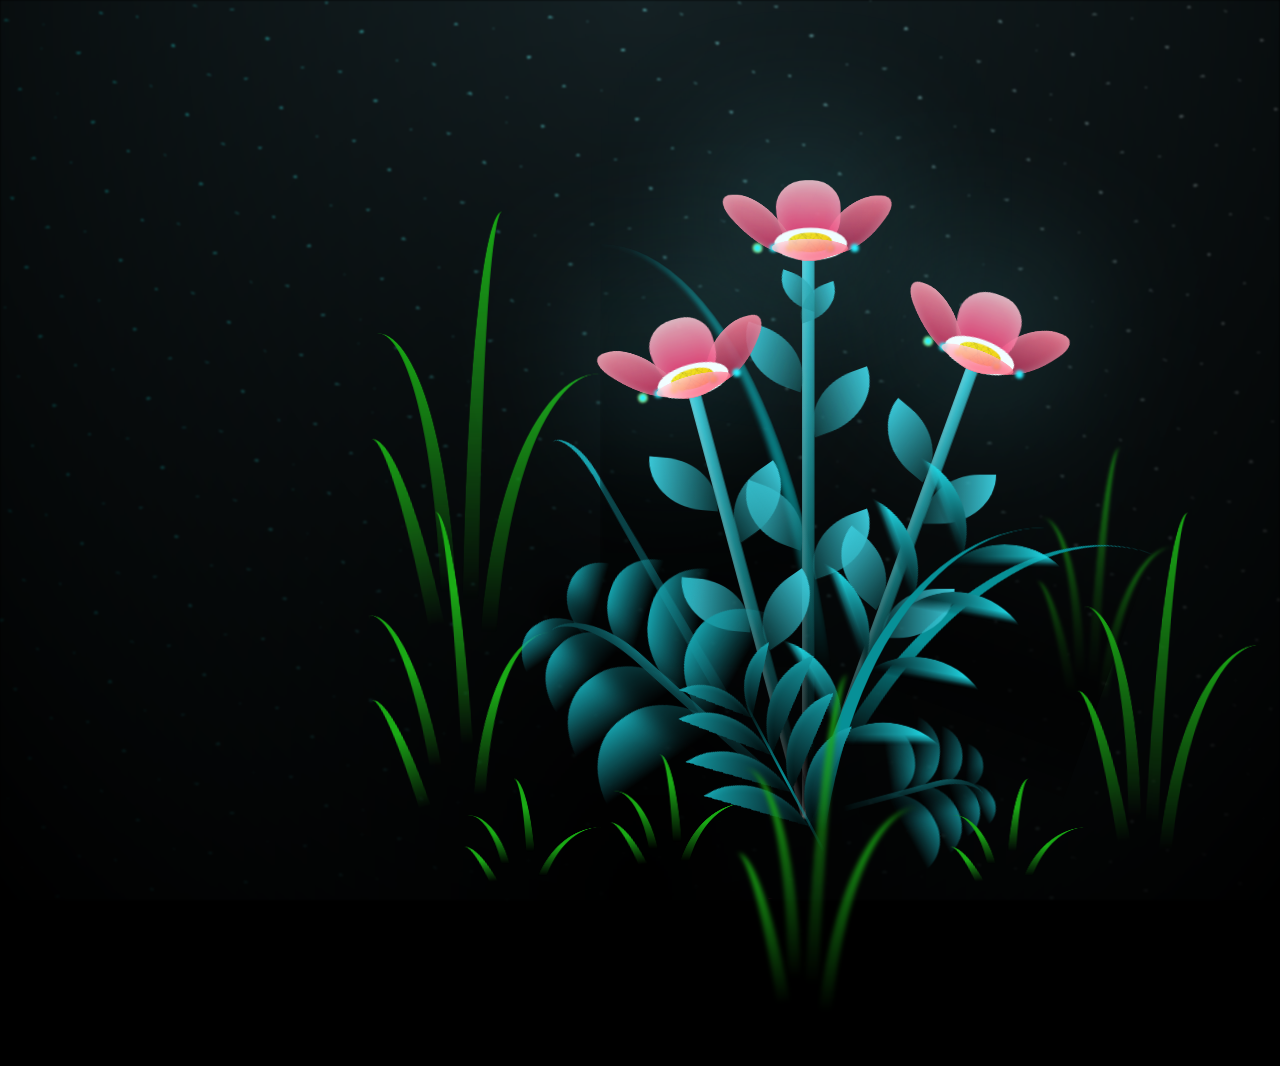
==== bloomingFlowers.html @ 5330740f "Add files via upload" ====
<!DOCTYPE html>
<html lang="en">
<head>
    <meta charset="UTF-8">
    <meta http-equiv="X-UA-Compatible" content="IE=edge">
    <meta name="viewport" content="width=device-width, initial-scale=1.0">
    <link rel="stylesheet" href="bloomingFlowers.css">
    <link rel="icon" href="flowers.png" type="image/x-icon">
    <title>flowers</title>
</head>
<body class="container">
    <div class="night"></div>
    <h1 class="love-message">Blooming with Love 💕</h1>
    <div class="flowers">
      <div class="flower flower--1">
        <div class="flower__leafs flower__leafs--1">
          <div class="flower__leaf flower__leaf--1"></div>
          <div class="flower__leaf flower__leaf--2"></div>
          <div class="flower__leaf flower__leaf--3"></div>
          <div class="flower__leaf flower__leaf--4"></div>
          <div class="flower__white-circle"></div>
  
          <div class="flower__light flower__light--1"></div>
          <div class="flower__light flower__light--2"></div>
          <div class="flower__light flower__light--3"></div>
          <div class="flower__light flower__light--4"></div>
          <div class="flower__light flower__light--5"></div>
          <div class="flower__light flower__light--6"></div>
          <div class="flower__light flower__light--7"></div>
          <div class="flower__light flower__light--8"></div>
  
        </div>
        <div class="flower__line">
          <div class="flower__line__leaf flower__line__leaf--1"></div>
          <div class="flower__line__leaf flower__line__leaf--2"></div>
          <div class="flower__line__leaf flower__line__leaf--3"></div>
          <div class="flower__line__leaf flower__line__leaf--4"></div>
          <div class="flower__line__leaf flower__line__leaf--5"></div>
          <div class="flower__line__leaf flower__line__leaf--6"></div>
        </div>
      </div>
  
      <div class="flower flower--2">
        <div class="flower__leafs flower__leafs--2">
          <div class="flower__leaf flower__leaf--1"></div>
          <div class="flower__leaf flower__leaf--2"></div>
          <div class="flower__leaf flower__leaf--3"></div>
          <div class="flower__leaf flower__leaf--4"></div>
          <div class="flower__white-circle"></div>
  
          <div class="flower__light flower__light--1"></div>
          <div class="flower__light flower__light--2"></div>
          <div class="flower__light flower__light--3"></div>
          <div class="flower__light flower__light--4"></div>
          <div class="flower__light flower__light--5"></div>
          <div class="flower__light flower__light--6"></div>
          <div class="flower__light flower__light--7"></div>
          <div class="flower__light flower__light--8"></div>
  
        </div>
        <div class="flower__line">
          <div class="flower__line__leaf flower__line__leaf--1"></div>
          <div class="flower__line__leaf flower__line__leaf--2"></div>
          <div class="flower__line__leaf flower__line__leaf--3"></div>
          <div class="flower__line__leaf flower__line__leaf--4"></div>
        </div>
      </div>
  
      <div class="flower flower--3">
        <div class="flower__leafs flower__leafs--3">
          <div class="flower__leaf flower__leaf--1"></div>
          <div class="flower__leaf flower__leaf--2"></div>
          <div class="flower__leaf flower__leaf--3"></div>
          <div class="flower__leaf flower__leaf--4"></div>
          <div class="flower__white-circle"></div>
  
          <div class="flower__light flower__light--1"></div>
          <div class="flower__light flower__light--2"></div>
          <div class="flower__light flower__light--3"></div>
          <div class="flower__light flower__light--4"></div>
          <div class="flower__light flower__light--5"></div>
          <div class="flower__light flower__light--6"></div>
          <div class="flower__light flower__light--7"></div>
          <div class="flower__light flower__light--8"></div>
  
        </div>
        <div class="flower__line">
          <div class="flower__line__leaf flower__line__leaf--1"></div>
          <div class="flower__line__leaf flower__line__leaf--2"></div>
          <div class="flower__line__leaf flower__line__leaf--3"></div>
          <div class="flower__line__leaf flower__line__leaf--4"></div>
        </div>
      </div>
  
      <div class="grow-ans" style="--d:1.2s">
        <div class="flower__g-long">
          <div class="flower__g-long__top"></div>
          <div class="flower__g-long__bottom"></div>
        </div>
      </div>
  
      <div class="growing-grass">
        <div class="flower__grass flower__grass--1">
          <div class="flower__grass--top"></div>
          <div class="flower__grass--bottom"></div>
          <div class="flower__grass__leaf flower__grass__leaf--1"></div>
          <div class="flower__grass__leaf flower__grass__leaf--2"></div>
          <div class="flower__grass__leaf flower__grass__leaf--3"></div>
          <div class="flower__grass__leaf flower__grass__leaf--4"></div>
          <div class="flower__grass__leaf flower__grass__leaf--5"></div>
          <div class="flower__grass__leaf flower__grass__leaf--6"></div>
          <div class="flower__grass__leaf flower__grass__leaf--7"></div>
          <div class="flower__grass__leaf flower__grass__leaf--8"></div>
          <div class="flower__grass__overlay"></div>
        </div>
      </div>
  
      <div class="growing-grass">
        <div class="flower__grass flower__grass--2">
          <div class="flower__grass--top"></div>
          <div class="flower__grass--bottom"></div>
          <div class="flower__grass__leaf flower__grass__leaf--1"></div>
          <div class="flower__grass__leaf flower__grass__leaf--2"></div>
          <div class="flower__grass__leaf flower__grass__leaf--3"></div>
          <div class="flower__grass__leaf flower__grass__leaf--4"></div>
          <div class="flower__grass__leaf flower__grass__leaf--5"></div>
          <div class="flower__grass__leaf flower__grass__leaf--6"></div>
          <div class="flower__grass__leaf flower__grass__leaf--7"></div>
          <div class="flower__grass__leaf flower__grass__leaf--8"></div>
          <div class="flower__grass__overlay"></div>
        </div>
      </div>
  
      <div class="grow-ans" style="--d:2.4s">
        <div class="flower__g-right flower__g-right--1">
          <div class="leaf"></div>
        </div>
      </div>
  
      <div class="grow-ans" style="--d:2.8s">
        <div class="flower__g-right flower__g-right--2">
          <div class="leaf"></div>
        </div>
      </div>
  
      <div class="grow-ans" style="--d:2.8s">
        <div class="flower__g-front">
          <div class="flower__g-front__leaf-wrapper flower__g-front__leaf-wrapper--1">
            <div class="flower__g-front__leaf"></div>
          </div>
          <div class="flower__g-front__leaf-wrapper flower__g-front__leaf-wrapper--2">
            <div class="flower__g-front__leaf"></div>
          </div>
          <div class="flower__g-front__leaf-wrapper flower__g-front__leaf-wrapper--3">
            <div class="flower__g-front__leaf"></div>
          </div>
          <div class="flower__g-front__leaf-wrapper flower__g-front__leaf-wrapper--4">
            <div class="flower__g-front__leaf"></div>
          </div>
          <div class="flower__g-front__leaf-wrapper flower__g-front__leaf-wrapper--5">
            <div class="flower__g-front__leaf"></div>
          </div>
          <div class="flower__g-front__leaf-wrapper flower__g-front__leaf-wrapper--6">
            <div class="flower__g-front__leaf"></div>
          </div>
          <div class="flower__g-front__leaf-wrapper flower__g-front__leaf-wrapper--7">
            <div class="flower__g-front__leaf"></div>
          </div>
          <div class="flower__g-front__leaf-wrapper flower__g-front__leaf-wrapper--8">
            <div class="flower__g-front__leaf"></div>
          </div>
          <div class="flower__g-front__line"></div>
        </div>
      </div>
  
      <div class="grow-ans" style="--d:3.2s">
        <div class="flower__g-fr">
          <div class="leaf"></div>
          <div class="flower__g-fr__leaf flower__g-fr__leaf--1"></div>
          <div class="flower__g-fr__leaf flower__g-fr__leaf--2"></div>
          <div class="flower__g-fr__leaf flower__g-fr__leaf--3"></div>
          <div class="flower__g-fr__leaf flower__g-fr__leaf--4"></div>
          <div class="flower__g-fr__leaf flower__g-fr__leaf--5"></div>
          <div class="flower__g-fr__leaf flower__g-fr__leaf--6"></div>
          <div class="flower__g-fr__leaf flower__g-fr__leaf--7"></div>
          <div class="flower__g-fr__leaf flower__g-fr__leaf--8"></div>
        </div>
      </div>
  
      <div class="long-g long-g--0">
        <div class="grow-ans" style="--d:3s">
          <div class="leaf leaf--0"></div>
        </div>
        <div class="grow-ans" style="--d:2.2s">
          <div class="leaf leaf--1"></div>
        </div>
        <div class="grow-ans" style="--d:3.4s">
          <div class="leaf leaf--2"></div>
        </div>
        <div class="grow-ans" style="--d:3.6s">
          <div class="leaf leaf--3"></div>
        </div>
      </div>
  
      <div class="long-g long-g--1">
        <div class="grow-ans" style="--d:3.6s">
          <div class="leaf leaf--0"></div>
        </div>
        <div class="grow-ans" style="--d:3.8s">
          <div class="leaf leaf--1"></div>
        </div>
        <div class="grow-ans" style="--d:4s">
          <div class="leaf leaf--2"></div>
        </div>
        <div class="grow-ans" style="--d:4.2s">
          <div class="leaf leaf--3"></div>
        </div>
      </div>
  
      <div class="long-g long-g--2">
        <div class="grow-ans" style="--d:4s">
          <div class="leaf leaf--0"></div>
        </div>
        <div class="grow-ans" style="--d:4.2s">
          <div class="leaf leaf--1"></div>
        </div>
        <div class="grow-ans" style="--d:4.4s">
          <div class="leaf leaf--2"></div>
        </div>
        <div class="grow-ans" style="--d:4.6s">
          <div class="leaf leaf--3"></div>
        </div>
      </div>
  
      <div class="long-g long-g--3">
        <div class="grow-ans" style="--d:4s">
          <div class="leaf leaf--0"></div>
        </div>
        <div class="grow-ans" style="--d:4.2s">
          <div class="leaf leaf--1"></div>
        </div>
        <div class="grow-ans" style="--d:3s">
          <div class="leaf leaf--2"></div>
        </div>
        <div class="grow-ans" style="--d:3.6s">
          <div class="leaf leaf--3"></div>
        </div>
      </div>
  
      <div class="long-g long-g--4">
        <div class="grow-ans" style="--d:4s">
          <div class="leaf leaf--0"></div>
        </div>
        <div class="grow-ans" style="--d:4.2s">
          <div class="leaf leaf--1"></div>
        </div>
        <div class="grow-ans" style="--d:3s">
          <div class="leaf leaf--2"></div>
        </div>
        <div class="grow-ans" style="--d:3.6s">
          <div class="leaf leaf--3"></div>
        </div>
      </div>
  
      <div class="long-g long-g--5">
        <div class="grow-ans" style="--d:4s">
          <div class="leaf leaf--0"></div>
        </div>
        <div class="grow-ans" style="--d:4.2s">
          <div class="leaf leaf--1"></div>
        </div>
        <div class="grow-ans" style="--d:3s">
          <div class="leaf leaf--2"></div>
        </div>
        <div class="grow-ans" style="--d:3.6s">
          <div class="leaf leaf--3"></div>
        </div>
      </div>
  
      <div class="long-g long-g--6">
        <div class="grow-ans" style="--d:4.2s">
          <div class="leaf leaf--0"></div>
        </div>
        <div class="grow-ans" style="--d:4.4s">
          <div class="leaf leaf--1"></div>
        </div>
        <div class="grow-ans" style="--d:4.6s">
          <div class="leaf leaf--2"></div>
        </div>
        <div class="grow-ans" style="--d:4.8s">
          <div class="leaf leaf--3"></div>
        </div>
      </div>
  
      <div class="long-g long-g--7">
        <div class="grow-ans" style="--d:3s">
          <div class="leaf leaf--0"></div>
        </div>
        <div class="grow-ans" style="--d:3.2s">
          <div class="leaf leaf--1"></div>
        </div>
        <div class="grow-ans" style="--d:3.5s">
          <div class="leaf leaf--2"></div>
        </div>
        <div class="grow-ans" style="--d:3.6s">
          <div class="leaf leaf--3"></div>
        </div>
      </div>
    </div>
    <script src="bloomingFlowers.js"></script>
  </body>
</html>
---- bloomingFlowers.css ----
*,
*::after,
*::before {
  padding: 0;
  margin: 0;
  box-sizing: border-box;
}

:root {
  --dark-color: #000;
}

body {
  display: flex;
  align-items: flex-end;
  justify-content: center;
  min-height: 100vh;
  background-color: var(--dark-color);
  overflow: hidden;
  perspective: 1000px;
}

.night {
  position: fixed;
  left: 50%;
  top: 0;
  transform: translateX(-50%);
  width: 100%;
  height: 100%;
  filter: blur(0.1vmin);
  background-image: radial-gradient(
      ellipse at top,
      transparent 0%,
      var(--dark-color)
    ),
    radial-gradient(
      ellipse at bottom,
      var(--dark-color),
      rgba(145, 233, 255, 0.2)
    ),
    repeating-linear-gradient(
      220deg,
      rgb(0, 0, 0) 0px,
      rgb(0, 0, 0) 19px,
      transparent 19px,
      transparent 22px
    ),
    repeating-linear-gradient(
      189deg,
      rgb(0, 0, 0) 0px,
      rgb(0, 0, 0) 19px,
      transparent 19px,
      transparent 22px
    ),
    repeating-linear-gradient(
      148deg,
      rgb(0, 0, 0) 0px,
      rgb(0, 0, 0) 19px,
      transparent 19px,
      transparent 22px
    ),
    linear-gradient(90deg, rgb(0, 255, 250), rgb(240, 240, 240));
}

.flowers {
  position: relative;
  transform: scale(0.9);
}

.flower {
  position: absolute;
  bottom: 10vmin;
  transform-origin: bottom center;
  z-index: 10;
  --fl-speed: 0.8s;
}
.flower--1 {
  -webkit-animation: moving-flower-1 4s linear infinite;
  animation: moving-flower-1 4s linear infinite;
}
.flower--1 .flower__line {
  height: 70vmin;
  -webkit-animation-delay: 0.3s;
  animation-delay: 0.3s;
}
.flower--1 .flower__line__leaf--1 {
  -webkit-animation: blooming-leaf-right var(--fl-speed) 1.6s backwards;
  animation: blooming-leaf-right var(--fl-speed) 1.6s backwards;
}
.flower--1 .flower__line__leaf--2 {
  -webkit-animation: blooming-leaf-right var(--fl-speed) 1.4s backwards;
  animation: blooming-leaf-right var(--fl-speed) 1.4s backwards;
}
.flower--1 .flower__line__leaf--3 {
  -webkit-animation: blooming-leaf-left var(--fl-speed) 1.2s backwards;
  animation: blooming-leaf-left var(--fl-speed) 1.2s backwards;
}
.flower--1 .flower__line__leaf--4 {
  -webkit-animation: blooming-leaf-left var(--fl-speed) 1s backwards;
  animation: blooming-leaf-left var(--fl-speed) 1s backwards;
}
.flower--1 .flower__line__leaf--5 {
  -webkit-animation: blooming-leaf-right var(--fl-speed) 1.8s backwards;
  animation: blooming-leaf-right var(--fl-speed) 1.8s backwards;
}
.flower--1 .flower__line__leaf--6 {
  -webkit-animation: blooming-leaf-left var(--fl-speed) 2s backwards;
  animation: blooming-leaf-left var(--fl-speed) 2s backwards;
}
.flower--2 {
  left: 50%;
  transform: rotate(20deg);
  -webkit-animation: moving-flower-2 4s linear infinite;
  animation: moving-flower-2 4s linear infinite;
}
.flower--2 .flower__line {
  height: 60vmin;
  -webkit-animation-delay: 0.6s;
  animation-delay: 0.6s;
}
.flower--2 .flower__line__leaf--1 {
  -webkit-animation: blooming-leaf-right var(--fl-speed) 1.9s backwards;
  animation: blooming-leaf-right var(--fl-speed) 1.9s backwards;
}
.flower--2 .flower__line__leaf--2 {
  -webkit-animation: blooming-leaf-right var(--fl-speed) 1.7s backwards;
  animation: blooming-leaf-right var(--fl-speed) 1.7s backwards;
}
.flower--2 .flower__line__leaf--3 {
  -webkit-animation: blooming-leaf-left var(--fl-speed) 1.5s backwards;
  animation: blooming-leaf-left var(--fl-speed) 1.5s backwards;
}
.flower--2 .flower__line__leaf--4 {
  -webkit-animation: blooming-leaf-left var(--fl-speed) 1.3s backwards;
  animation: blooming-leaf-left var(--fl-speed) 1.3s backwards;
}
.flower--3 {
  left: 50%;
  transform: rotate(-15deg);
  -webkit-animation: moving-flower-3 4s linear infinite;
  animation: moving-flower-3 4s linear infinite;
}
.flower--3 .flower__line {
  -webkit-animation-delay: 0.9s;
  animation-delay: 0.9s;
}
.flower--3 .flower__line__leaf--1 {
  -webkit-animation: blooming-leaf-right var(--fl-speed) 2.5s backwards;
  animation: blooming-leaf-right var(--fl-speed) 2.5s backwards;
}
.flower--3 .flower__line__leaf--2 {
  -webkit-animation: blooming-leaf-right var(--fl-speed) 2.3s backwards;
  animation: blooming-leaf-right var(--fl-speed) 2.3s backwards;
}
.flower--3 .flower__line__leaf--3 {
  -webkit-animation: blooming-leaf-left var(--fl-speed) 2.1s backwards;
  animation: blooming-leaf-left var(--fl-speed) 2.1s backwards;
}
.flower--3 .flower__line__leaf--4 {
  -webkit-animation: blooming-leaf-left var(--fl-speed) 1.9s backwards;
  animation: blooming-leaf-left var(--fl-speed) 1.9s backwards;
}
.flower__leafs {
  position: relative;
  -webkit-animation: blooming-flower 2s backwards;
  animation: blooming-flower 2s backwards;
}
.flower__leafs--1 {
  -webkit-animation-delay: 1.1s;
  animation-delay: 1.1s;
}
.flower__leafs--2 {
  -webkit-animation-delay: 1.4s;
  animation-delay: 1.4s;
}
.flower__leafs--3 {
  -webkit-animation-delay: 1.7s;
  animation-delay: 1.7s;
}
.flower__leafs::after {
  content: "";
  position: absolute;
  left: 0;
  top: 0;
  transform: translate(-50%, -100%);
  width: 8vmin;
  height: 8vmin;
  background-color: #6bf0ff;
  filter: blur(10vmin);
}
.flower__leaf {
  position: absolute;
  bottom: 0;
  left: 50%;
  width: 8vmin;
  height: 11vmin;
  border-radius: 51% 49% 47% 53%/44% 45% 55% 69%;
  background-color: #ff4d6d; /* pink base */
  background-image: linear-gradient(to top, #c9184a, #ff8fa3); /* red → pink gradient */
  transform-origin: bottom center;
  opacity: 0.9;
  box-shadow: inset 0 0 2vmin rgba(255, 255, 255, 0.4);
}
.flower__leaf--1 {
  transform: translate(-10%, 1%) rotateY(40deg) rotateX(-50deg);
  background-image: linear-gradient(to top, #a4133c, #ff758f);
}
.flower__leaf--2 {
  transform: translate(-50%, -4%) rotateX(40deg);
  background-image: linear-gradient(to top, #ff0a54, #ffb3c1);
}
.flower__leaf--3 {
  transform: translate(-90%, 0%) rotateY(45deg) rotateX(50deg);
  background-image: linear-gradient(to top, #c9184a, #ff8fa3);
}
.flower__leaf--4 {
  width: 8vmin;
  height: 8vmin;
  transform-origin: bottom left;
  border-radius: 4vmin 10vmin 4vmin 4vmin;
  transform: translate(0%, 18%) rotateX(70deg) rotate(-43deg);
  background-image: linear-gradient(to top, #ff4d6d, #ffccd5);
  z-index: 1;
  opacity: 0.8;
}
.flower__white-circle {
  position: absolute;
  left: -3.5vmin;
  top: -3vmin;
  width: 9vmin;
  height: 4vmin;
  border-radius: 50%;
  background-color: #fff;
}
.flower__white-circle::after {
  content: "";
  position: absolute;
  left: 50%;
  top: 45%;
  transform: translate(-50%, -50%);
  width: 60%;
  height: 60%;
  border-radius: inherit;
  background-image: repeating-linear-gradient(
      135deg,
      rgba(0, 0, 0, 0.03) 0px,
      rgba(0, 0, 0, 0.03) 1px,
      transparent 1px,
      transparent 12px
    ),
    repeating-linear-gradient(
      45deg,
      rgba(0, 0, 0, 0.03) 0px,
      rgba(0, 0, 0, 0.03) 1px,
      transparent 1px,
      transparent 12px
    ),
    repeating-linear-gradient(
      67.5deg,
      rgba(0, 0, 0, 0.03) 0px,
      rgba(0, 0, 0, 0.03) 1px,
      transparent 1px,
      transparent 12px
    ),
    repeating-linear-gradient(
      135deg,
      rgba(0, 0, 0, 0.03) 0px,
      rgba(0, 0, 0, 0.03) 1px,
      transparent 1px,
      transparent 12px
    ),
    repeating-linear-gradient(
      45deg,
      rgba(0, 0, 0, 0.03) 0px,
      rgba(0, 0, 0, 0.03) 1px,
      transparent 1px,
      transparent 12px
    ),
    repeating-linear-gradient(
      112.5deg,
      rgba(0, 0, 0, 0.03) 0px,
      rgba(0, 0, 0, 0.03) 1px,
      transparent 1px,
      transparent 12px
    ),
    repeating-linear-gradient(
      112.5deg,
      rgba(0, 0, 0, 0.03) 0px,
      rgba(0, 0, 0, 0.03) 1px,
      transparent 1px,
      transparent 12px
    ),
    repeating-linear-gradient(
      45deg,
      rgba(0, 0, 0, 0.03) 0px,
      rgba(0, 0, 0, 0.03) 1px,
      transparent 1px,
      transparent 12px
    ),
    repeating-linear-gradient(
      22.5deg,
      rgba(0, 0, 0, 0.03) 0px,
      rgba(0, 0, 0, 0.03) 1px,
      transparent 1px,
      transparent 12px
    ),
    repeating-linear-gradient(
      45deg,
      rgba(0, 0, 0, 0.03) 0px,
      rgba(0, 0, 0, 0.03) 1px,
      transparent 1px,
      transparent 12px
    ),
    repeating-linear-gradient(
      22.5deg,
      rgba(0, 0, 0, 0.03) 0px,
      rgba(0, 0, 0, 0.03) 1px,
      transparent 1px,
      transparent 12px
    ),
    repeating-linear-gradient(
      135deg,
      rgba(0, 0, 0, 0.03) 0px,
      rgba(0, 0, 0, 0.03) 1px,
      transparent 1px,
      transparent 12px
    ),
    repeating-linear-gradient(
      157.5deg,
      rgba(0, 0, 0, 0.03) 0px,
      rgba(0, 0, 0, 0.03) 1px,
      transparent 1px,
      transparent 12px
    ),
    repeating-linear-gradient(
      67.5deg,
      rgba(0, 0, 0, 0.03) 0px,
      rgba(0, 0, 0, 0.03) 1px,
      transparent 1px,
      transparent 12px
    ),
    repeating-linear-gradient(
      67.5deg,
      rgba(0, 0, 0, 0.03) 0px,
      rgba(0, 0, 0, 0.03) 1px,
      transparent 1px,
      transparent 12px
    ),
    linear-gradient(90deg, rgb(255, 235, 18), rgb(255, 206, 0));
}
.flower__line {
  height: 55vmin;
  width: 1.5vmin;
  background-image: linear-gradient(
      to left,
      rgba(0, 0, 0, 0.2),
      transparent,
      rgba(255, 255, 255, 0.2)
    ),
    linear-gradient(to top, transparent 10%, #14757a, #39c6d6);
  box-shadow: inset 0 0 2px rgba(0, 0, 0, 0.5);
  -webkit-animation: grow-flower-tree 4s backwards;
  animation: grow-flower-tree 4s backwards;
}
.flower__line__leaf {
  --w: 7vmin;
  --h: calc(var(--w) + 2vmin);
  position: absolute;
  top: 20%;
  left: 90%;
  width: var(--w);
  height: var(--h);
  border-top-right-radius: var(--h);
  border-bottom-left-radius: var(--h);
  background-image: linear-gradient(to top, rgba(20, 117, 122, 0.4), #39c6d6);
}
.flower__line__leaf--1 {
  transform: rotate(70deg) rotateY(30deg);
}
.flower__line__leaf--2 {
  top: 45%;
  transform: rotate(70deg) rotateY(30deg);
}
.flower__line__leaf--3,
.flower__line__leaf--4,
.flower__line__leaf--6 {
  border-top-right-radius: 0;
  border-bottom-left-radius: 0;
  border-top-left-radius: var(--h);
  border-bottom-right-radius: var(--h);
  left: -460%;
  top: 12%;
  transform: rotate(-70deg) rotateY(30deg);
}
.flower__line__leaf--4 {
  top: 40%;
}

.flower__line__leaf--5 {
  top: 0;
  transform-origin: left;
  transform: rotate(70deg) rotateY(30deg) scale(0.6);
}
.flower__line__leaf--6 {
  top: -2%;
  left: -450%;
  transform-origin: right;
  transform: rotate(-70deg) rotateY(30deg) scale(0.6);
}
.flower__light {
  position: absolute;
  bottom: 0vmin;
  width: 1vmin;
  height: 1vmin;
  background-color: rgb(255, 251, 0);
  border-radius: 50%;
  filter: blur(0.2vmin);
  -webkit-animation: light-ans 4s linear infinite backwards;
  animation: light-ans 4s linear infinite backwards;
}
.flower__light:nth-child(odd) {
  background-color: #23f0ff;
}
.flower__light--1 {
  left: -2vmin;
  -webkit-animation-delay: 1s;
  animation-delay: 1s;
}
.flower__light--2 {
  left: 3vmin;
  -webkit-animation-delay: 0.5s;
  animation-delay: 0.5s;
}
.flower__light--3 {
  left: -6vmin;
  -webkit-animation-delay: 0.3s;
  animation-delay: 0.3s;
}
.flower__light--4 {
  left: 6vmin;
  -webkit-animation-delay: 0.9s;
  animation-delay: 0.9s;
}
.flower__light--5 {
  left: -1vmin;
  -webkit-animation-delay: 1.5s;
  animation-delay: 1.5s;
}
.flower__light--6 {
  left: -4vmin;
  -webkit-animation-delay: 3s;
  animation-delay: 3s;
}
.flower__light--7 {
  left: 3vmin;
  -webkit-animation-delay: 2s;
  animation-delay: 2s;
}
.flower__light--8 {
  left: -6vmin;
  -webkit-animation-delay: 3.5s;
  animation-delay: 3.5s;
}
.flower__grass {
  --c: #159faa;
  --line-w: 1.5vmin;
  position: absolute;
  bottom: 12vmin;
  left: -7vmin;
  display: flex;
  flex-direction: column;
  align-items: flex-end;
  z-index: 20;
  transform-origin: bottom center;
  transform: rotate(-48deg) rotateY(40deg);
}
.flower__grass--1 {
  -webkit-animation: moving-grass 2s linear infinite;
  animation: moving-grass 2s linear infinite;
}
.flower__grass--2 {
  left: 2vmin;
  bottom: 10vmin;
  transform: scale(0.5) rotate(75deg) rotateX(10deg) rotateY(-200deg);
  opacity: 0.8;
  z-index: 0;
  -webkit-animation: moving-grass--2 1.5s linear infinite;
  animation: moving-grass--2 1.5s linear infinite;
}
.flower__grass--top {
  width: 7vmin;
  height: 10vmin;
  border-top-right-radius: 100%;
  border-right: var(--line-w) solid var(--c);
  transform-origin: bottom center;
  transform: rotate(-2deg);
}
.flower__grass--bottom {
  margin-top: -2px;
  width: var(--line-w);
  height: 25vmin;
  background-image: linear-gradient(to top, transparent, var(--c));
}
.flower__grass__leaf {
  --size: 10vmin;
  position: absolute;
  width: calc(var(--size) * 2.1);
  height: var(--size);
  border-top-left-radius: var(--size);
  border-top-right-radius: var(--size);
  background-image: linear-gradient(
    to top,
    transparent,
    transparent 30%,
    var(--c)
  );
  z-index: 100;
}
.flower__grass__leaf--1 {
  top: -6%;
  left: 30%;
  --size: 6vmin;
  transform: rotate(-20deg);
  -webkit-animation: growing-grass-ans--1 2s 2.6s backwards;
  animation: growing-grass-ans--1 2s 2.6s backwards;
}
@-webkit-keyframes growing-grass-ans--1 {
  0% {
    transform-origin: bottom left;
    transform: rotate(-20deg) scale(0);
  }
}
@keyframes growing-grass-ans--1 {
  0% {
    transform-origin: bottom left;
    transform: rotate(-20deg) scale(0);
  }
}
.flower__grass__leaf--2 {
  top: -5%;
  left: -110%;
  --size: 6vmin;
  transform: rotate(10deg);
  -webkit-animation: growing-grass-ans--2 2s 2.4s linear backwards;
  animation: growing-grass-ans--2 2s 2.4s linear backwards;
}
@-webkit-keyframes growing-grass-ans--2 {
  0% {
    transform-origin: bottom right;
    transform: rotate(10deg) scale(0);
  }
}
@keyframes growing-grass-ans--2 {
  0% {
    transform-origin: bottom right;
    transform: rotate(10deg) scale(0);
  }
}
.flower__grass__leaf--3 {
  top: 5%;
  left: 60%;
  --size: 8vmin;
  transform: rotate(-18deg) rotateX(-20deg);
  -webkit-animation: growing-grass-ans--3 2s 2.2s linear backwards;
  animation: growing-grass-ans--3 2s 2.2s linear backwards;
}
@-webkit-keyframes growing-grass-ans--3 {
  0% {
    transform-origin: bottom left;
    transform: rotate(-18deg) rotateX(-20deg) scale(0);
  }
}
@keyframes growing-grass-ans--3 {
  0% {
    transform-origin: bottom left;
    transform: rotate(-18deg) rotateX(-20deg) scale(0);
  }
}
.flower__grass__leaf--4 {
  top: 6%;
  left: -135%;
  --size: 8vmin;
  transform: rotate(2deg);
  -webkit-animation: growing-grass-ans--4 2s 2s linear backwards;
  animation: growing-grass-ans--4 2s 2s linear backwards;
}
@-webkit-keyframes growing-grass-ans--4 {
  0% {
    transform-origin: bottom right;
    transform: rotate(2deg) scale(0);
  }
}
@keyframes growing-grass-ans--4 {
  0% {
    transform-origin: bottom right;
    transform: rotate(2deg) scale(0);
  }
}
.flower__grass__leaf--5 {
  top: 20%;
  left: 60%;
  --size: 10vmin;
  transform: rotate(-24deg) rotateX(-20deg);
  -webkit-animation: growing-grass-ans--5 2s 1.8s linear backwards;
  animation: growing-grass-ans--5 2s 1.8s linear backwards;
}
@-webkit-keyframes growing-grass-ans--5 {
  0% {
    transform-origin: bottom left;
    transform: rotate(-24deg) rotateX(-20deg) scale(0);
  }
}
@keyframes growing-grass-ans--5 {
  0% {
    transform-origin: bottom left;
    transform: rotate(-24deg) rotateX(-20deg) scale(0);
  }
}
.flower__grass__leaf--6 {
  top: 22%;
  left: -180%;
  --size: 10vmin;
  transform: rotate(10deg);
  -webkit-animation: growing-grass-ans--6 2s 1.6s linear backwards;
  animation: growing-grass-ans--6 2s 1.6s linear backwards;
}
@-webkit-keyframes growing-grass-ans--6 {
  0% {
    transform-origin: bottom right;
    transform: rotate(10deg) scale(0);
  }
}
@keyframes growing-grass-ans--6 {
  0% {
    transform-origin: bottom right;
    transform: rotate(10deg) scale(0);
  }
}
.flower__grass__leaf--7 {
  top: 39%;
  left: 70%;
  --size: 10vmin;
  transform: rotate(-10deg);
  -webkit-animation: growing-grass-ans--7 2s 1.4s linear backwards;
  animation: growing-grass-ans--7 2s 1.4s linear backwards;
}
@-webkit-keyframes growing-grass-ans--7 {
  0% {
    transform-origin: bottom left;
    transform: rotate(-10deg) scale(0);
  }
}
@keyframes growing-grass-ans--7 {
  0% {
    transform-origin: bottom left;
    transform: rotate(-10deg) scale(0);
  }
}
.flower__grass__leaf--8 {
  top: 40%;
  left: -215%;
  --size: 11vmin;
  transform: rotate(10deg);
  -webkit-animation: growing-grass-ans--8 2s 1.2s linear backwards;
  animation: growing-grass-ans--8 2s 1.2s linear backwards;
}
@-webkit-keyframes growing-grass-ans--8 {
  0% {
    transform-origin: bottom right;
    transform: rotate(10deg) scale(0);
  }
}
@keyframes growing-grass-ans--8 {
  0% {
    transform-origin: bottom right;
    transform: rotate(10deg) scale(0);
  }
}
.flower__grass__overlay {
  position: absolute;
  top: -10%;
  right: 0%;
  width: 100%;
  height: 100%;
  background-color: rgba(0, 0, 0, 0.6);
  filter: blur(1.5vmin);
  z-index: 100;
}
.flower__g-long {
  --w: 2vmin;
  --h: 6vmin;
  --c: #159faa;
  position: absolute;
  bottom: 10vmin;
  left: -3vmin;
  transform-origin: bottom center;
  transform: rotate(-30deg) rotateY(-20deg);
  display: flex;
  flex-direction: column;
  align-items: flex-end;
  -webkit-animation: flower-g-long-ans 3s linear infinite;
  animation: flower-g-long-ans 3s linear infinite;
}
@-webkit-keyframes flower-g-long-ans {
  0%,
  100% {
    transform: rotate(-30deg) rotateY(-20deg);
  }
  50% {
    transform: rotate(-32deg) rotateY(-20deg);
  }
}
@keyframes flower-g-long-ans {
  0%,
  100% {
    transform: rotate(-30deg) rotateY(-20deg);
  }
  50% {
    transform: rotate(-32deg) rotateY(-20deg);
  }
}
.flower__g-long__top {
  top: calc(var(--h) * -1);
  width: calc(var(--w) + 1vmin);
  height: var(--h);
  border-top-right-radius: 100%;
  border-right: 0.7vmin solid var(--c);
  transform: translate(-0.7vmin, 1vmin);
}
.flower__g-long__bottom {
  width: var(--w);
  height: 50vmin;
  transform-origin: bottom center;
  background-image: linear-gradient(to top, transparent 30%, var(--c));
  box-shadow: inset 0 0 2px rgba(0, 0, 0, 0.5);
  -webkit-clip-path: polygon(35% 0, 65% 1%, 100% 100%, 0% 100%);
  clip-path: polygon(35% 0, 65% 1%, 100% 100%, 0% 100%);
}
.flower__g-right {
  position: absolute;
  bottom: 6vmin;
  left: -2vmin;
  transform-origin: bottom left;
  transform: rotate(20deg);
}
.flower__g-right .leaf {
  width: 30vmin;
  height: 50vmin;
  border-top-left-radius: 100%;
  border-left: 2vmin solid #079097;
  background-image: linear-gradient(
    to bottom,
    transparent,
    var(--dark-color) 60%
  );
  -webkit-mask-image: linear-gradient(to top, transparent 30%, #079097 60%);
}
.flower__g-right--1 {
  -webkit-animation: flower-g-right-ans 2.5s linear infinite;
  animation: flower-g-right-ans 2.5s linear infinite;
}
.flower__g-right--2 {
  left: 5vmin;
  transform: rotateY(-180deg);
  -webkit-animation: flower-g-right-ans--2 3s linear infinite;
  animation: flower-g-right-ans--2 3s linear infinite;
}
.flower__g-right--2 .leaf {
  height: 75vmin;
  filter: blur(0.3vmin);
  opacity: 0.8;
}
@-webkit-keyframes flower-g-right-ans {
  0%,
  100% {
    transform: rotate(20deg);
  }
  50% {
    transform: rotate(24deg) rotateX(-20deg);
  }
}
@keyframes flower-g-right-ans {
  0%,
  100% {
    transform: rotate(20deg);
  }
  50% {
    transform: rotate(24deg) rotateX(-20deg);
  }
}
@-webkit-keyframes flower-g-right-ans--2 {
  0%,
  100% {
    transform: rotateY(-180deg) rotate(0deg) rotateX(-20deg);
  }
  50% {
    transform: rotateY(-180deg) rotate(6deg) rotateX(-20deg);
  }
}
@keyframes flower-g-right-ans--2 {
  0%,
  100% {
    transform: rotateY(-180deg) rotate(0deg) rotateX(-20deg);
  }
  50% {
    transform: rotateY(-180deg) rotate(6deg) rotateX(-20deg);
  }
}
.flower__g-front {
  position: absolute;
  bottom: 6vmin;
  left: 2.5vmin;
  z-index: 100;
  transform-origin: bottom center;
  transform: rotate(-28deg) rotateY(30deg) scale(1.04);
  -webkit-animation: flower__g-front-ans 2s linear infinite;
  animation: flower__g-front-ans 2s linear infinite;
}
@-webkit-keyframes flower__g-front-ans {
  0%,
  100% {
    transform: rotate(-28deg) rotateY(30deg) scale(1.04);
  }
  50% {
    transform: rotate(-35deg) rotateY(40deg) scale(1.04);
  }
}
@keyframes flower__g-front-ans {
  0%,
  100% {
    transform: rotate(-28deg) rotateY(30deg) scale(1.04);
  }
  50% {
    transform: rotate(-35deg) rotateY(40deg) scale(1.04);
  }
}
.flower__g-front__line {
  width: 0.3vmin;
  height: 20vmin;
  background-image: linear-gradient(
    to top,
    transparent,
    #079097,
    transparent 100%
  );
  position: relative;
}
.flower__g-front__leaf-wrapper {
  position: absolute;
  top: 0;
  left: 0;
  transform-origin: bottom left;
  transform: rotate(10deg);
}
.flower__g-front__leaf-wrapper:nth-child(even) {
  left: 0vmin;
  transform: rotateY(-180deg) rotate(5deg);
  -webkit-animation: flower__g-front__leaf-left-ans 1s ease-in backwards;
  animation: flower__g-front__leaf-left-ans 1s ease-in backwards;
}
.flower__g-front__leaf-wrapper:nth-child(odd) {
  -webkit-animation: flower__g-front__leaf-ans 1s ease-in backwards;
  animation: flower__g-front__leaf-ans 1s ease-in backwards;
}
.flower__g-front__leaf-wrapper--1 {
  top: -8vmin;
  transform: scale(0.7);
  -webkit-animation: flower__g-front__leaf-ans 1s 5.5s ease-in backwards !important;
  animation: flower__g-front__leaf-ans 1s 5.5s ease-in backwards !important;
}
.flower__g-front__leaf-wrapper--2 {
  top: -8vmin;
  transform: rotateY(-180deg) scale(0.7) !important;
  -webkit-animation: flower__g-front__leaf-left-ans-2 1s 4.6s ease-in backwards !important;
  animation: flower__g-front__leaf-left-ans-2 1s 4.6s ease-in backwards !important;
}
.flower__g-front__leaf-wrapper--3 {
  top: -3vmin;
  -webkit-animation: flower__g-front__leaf-ans 1s 4.6s ease-in backwards;
  animation: flower__g-front__leaf-ans 1s 4.6s ease-in backwards;
}
.flower__g-front__leaf-wrapper--4 {
  top: -3vmin;
  transform: rotateY(-180deg) scale(0.9) !important;
  -webkit-animation: flower__g-front__leaf-left-ans-2 1s 4.6s ease-in backwards !important;
  animation: flower__g-front__leaf-left-ans-2 1s 4.6s ease-in backwards !important;
}
@-webkit-keyframes flower__g-front__leaf-left-ans-2 {
  0% {
    transform: rotateY(-180deg) scale(0);
  }
}
@keyframes flower__g-front__leaf-left-ans-2 {
  0% {
    transform: rotateY(-180deg) scale(0);
  }
}
.flower__g-front__leaf-wrapper--5,
.flower__g-front__leaf-wrapper--6 {
  top: 2vmin;
}
.flower__g-front__leaf-wrapper--7,
.flower__g-front__leaf-wrapper--8 {
  top: 6.5vmin;
}
.flower__g-front__leaf-wrapper--2 {
  -webkit-animation-delay: 5.2s !important;
  animation-delay: 5.2s !important;
}
.flower__g-front__leaf-wrapper--3 {
  -webkit-animation-delay: 4.9s !important;
  animation-delay: 4.9s !important;
}
.flower__g-front__leaf-wrapper--5 {
  -webkit-animation-delay: 4.3s !important;
  animation-delay: 4.3s !important;
}
.flower__g-front__leaf-wrapper--6 {
  -webkit-animation-delay: 4.1s !important;
  animation-delay: 4.1s !important;
}
.flower__g-front__leaf-wrapper--7 {
  -webkit-animation-delay: 3.8s !important;
  animation-delay: 3.8s !important;
}
.flower__g-front__leaf-wrapper--8 {
  -webkit-animation-delay: 3.5s !important;
  animation-delay: 3.5s !important;
}
@-webkit-keyframes flower__g-front__leaf-ans {
  0% {
    transform: rotate(10deg) scale(0);
  }
}
@keyframes flower__g-front__leaf-ans {
  0% {
    transform: rotate(10deg) scale(0);
  }
}
@-webkit-keyframes flower__g-front__leaf-left-ans {
  0% {
    transform: rotateY(-180deg) rotate(5deg) scale(0);
  }
}
@keyframes flower__g-front__leaf-left-ans {
  0% {
    transform: rotateY(-180deg) rotate(5deg) scale(0);
  }
}
.flower__g-front__leaf {
  width: 10vmin;
  height: 10vmin;
  border-radius: 100% 0% 0% 100%/100% 100% 0% 0%;
  box-shadow: inset 0 2px 1vmin hsla(184deg, 97%, 58%, 0.2);
  background-image: linear-gradient(
      to bottom left,
      transparent,
      var(--dark-color)
    ),
    linear-gradient(to bottom right, #159faa 50%, transparent 50%, transparent);
  -webkit-mask-image: linear-gradient(
    to bottom right,
    #159faa 50%,
    transparent 50%,
    transparent
  );
  mask-image: linear-gradient(
    to bottom right,
    #159faa 50%,
    transparent 50%,
    transparent
  );
}
.flower__g-fr {
  position: absolute;
  bottom: -4vmin;
  left: vmin;
  transform-origin: bottom left;
  z-index: 10;
  -webkit-animation: flower__g-fr-ans 2s linear infinite;
  animation: flower__g-fr-ans 2s linear infinite;
}
@-webkit-keyframes flower__g-fr-ans {
  0%,
  100% {
    transform: rotate(2deg);
  }
  50% {
    transform: rotate(4deg);
  }
}
@keyframes flower__g-fr-ans {
  0%,
  100% {
    transform: rotate(2deg);
  }
  50% {
    transform: rotate(4deg);
  }
}
.flower__g-fr .leaf {
  width: 30vmin;
  height: 50vmin;
  border-top-left-radius: 100%;
  border-left: 2vmin solid #079097;
  -webkit-mask-image: linear-gradient(to top, transparent 25%, #079097 50%);
  position: relative;
  z-index: 1;
}
.flower__g-fr__leaf {
  position: absolute;
  top: 0;
  left: 0;
  width: 10vmin;
  height: 10vmin;
  border-radius: 100% 0% 0% 100%/100% 100% 0% 0%;
  box-shadow: inset 0 2px 1vmin hsla(184deg, 97%, 58%, 0.2);
  background-image: linear-gradient(
      to bottom left,
      transparent,
      var(--dark-color) 98%
    ),
    linear-gradient(to bottom right, #23f0ff 45%, transparent 50%, transparent);
  -webkit-mask-image: linear-gradient(
    135deg,
    #159faa 40%,
    transparent 50%,
    transparent
  );
}
.flower__g-fr__leaf--1 {
  left: 20vmin;
  transform: rotate(45deg);
  -webkit-animation: flower__g-fr-leaft-ans-1 0.5s 5.2s linear backwards;
  animation: flower__g-fr-leaft-ans-1 0.5s 5.2s linear backwards;
}
@-webkit-keyframes flower__g-fr-leaft-ans-1 {
  0% {
    transform-origin: left;
    transform: rotate(45deg) scale(0);
  }
}
@keyframes flower__g-fr-leaft-ans-1 {
  0% {
    transform-origin: left;
    transform: rotate(45deg) scale(0);
  }
}
.flower__g-fr__leaf--2 {
  left: 12vmin;
  top: -7vmin;
  transform: rotate(25deg) rotateY(-180deg);
  -webkit-animation: flower__g-fr-leaft-ans-6 0.5s 5s linear backwards;
  animation: flower__g-fr-leaft-ans-6 0.5s 5s linear backwards;
}
.flower__g-fr__leaf--3 {
  left: 15vmin;
  top: 6vmin;
  transform: rotate(55deg);
  -webkit-animation: flower__g-fr-leaft-ans-5 0.5s 4.8s linear backwards;
  animation: flower__g-fr-leaft-ans-5 0.5s 4.8s linear backwards;
}
.flower__g-fr__leaf--4 {
  left: 6vmin;
  top: -2vmin;
  transform: rotate(25deg) rotateY(-180deg);
  -webkit-animation: flower__g-fr-leaft-ans-6 0.5s 4.6s linear backwards;
  animation: flower__g-fr-leaft-ans-6 0.5s 4.6s linear backwards;
}
.flower__g-fr__leaf--5 {
  left: 10vmin;
  top: 14vmin;
  transform: rotate(55deg);
  -webkit-animation: flower__g-fr-leaft-ans-5 0.5s 4.4s linear backwards;
  animation: flower__g-fr-leaft-ans-5 0.5s 4.4s linear backwards;
}
@-webkit-keyframes flower__g-fr-leaft-ans-5 {
  0% {
    transform-origin: left;
    transform: rotate(55deg) scale(0);
  }
}
@keyframes flower__g-fr-leaft-ans-5 {
  0% {
    transform-origin: left;
    transform: rotate(55deg) scale(0);
  }
}
.flower__g-fr__leaf--6 {
  left: 0vmin;
  top: 6vmin;
  transform: rotate(25deg) rotateY(-180deg);
  -webkit-animation: flower__g-fr-leaft-ans-6 0.5s 4.2s linear backwards;
  animation: flower__g-fr-leaft-ans-6 0.5s 4.2s linear backwards;
}
@-webkit-keyframes flower__g-fr-leaft-ans-6 {
  0% {
    transform-origin: right;
    transform: rotate(25deg) rotateY(-180deg) scale(0);
  }
}
@keyframes flower__g-fr-leaft-ans-6 {
  0% {
    transform-origin: right;
    transform: rotate(25deg) rotateY(-180deg) scale(0);
  }
}
.flower__g-fr__leaf--7 {
  left: 5vmin;
  top: 22vmin;
  transform: rotate(45deg);
  -webkit-animation: flower__g-fr-leaft-ans-7 0.5s 4s linear backwards;
  animation: flower__g-fr-leaft-ans-7 0.5s 4s linear backwards;
}
@-webkit-keyframes flower__g-fr-leaft-ans-7 {
  0% {
    transform-origin: left;
    transform: rotate(45deg) scale(0);
  }
}
@keyframes flower__g-fr-leaft-ans-7 {
  0% {
    transform-origin: left;
    transform: rotate(45deg) scale(0);
  }
}
.flower__g-fr__leaf--8 {
  left: -4vmin;
  top: 15vmin;
  transform: rotate(15deg) rotateY(-180deg);
  -webkit-animation: flower__g-fr-leaft-ans-8 0.5s 3.8s linear backwards;
  animation: flower__g-fr-leaft-ans-8 0.5s 3.8s linear backwards;
}
@-webkit-keyframes flower__g-fr-leaft-ans-8 {
  0% {
    transform-origin: right;
    transform: rotate(15deg) rotateY(-180deg) scale(0);
  }
}
@keyframes flower__g-fr-leaft-ans-8 {
  0% {
    transform-origin: right;
    transform: rotate(15deg) rotateY(-180deg) scale(0);
  }
}

.long-g {
  position: absolute;
  bottom: 25vmin;
  left: -42vmin;
  transform-origin: bottom left;
}
.long-g--1 {
  bottom: 0vmin;
  transform: scale(0.8) rotate(-5deg);
}
.long-g--1 .leaf {
  -webkit-mask-image: linear-gradient(
    to top,
    transparent 40%,
    #079097 80%
  ) !important;
}
.long-g--1 .leaf--1 {
  --w: 5vmin;
  --h: 60vmin;
  left: -2vmin;
  transform: rotate(3deg) rotateY(-180deg);
}
.long-g--2,
.long-g--3 {
  bottom: -3vmin;
  left: -35vmin;
  transform-origin: center;
  transform: scale(0.6) rotateX(60deg);
}
.long-g--2 .leaf,
.long-g--3 .leaf {
  -webkit-mask-image: linear-gradient(
    to top,
    transparent 50%,
    #079097 80%
  ) !important;
}
.long-g--2 .leaf--1,
.long-g--3 .leaf--1 {
  left: -1vmin;
  transform: rotateY(-180deg);
}
.long-g--3 {
  left: -17vmin;
  bottom: 0vmin;
}
.long-g--3 .leaf {
  -webkit-mask-image: linear-gradient(
    to top,
    transparent 40%,
    #079097 80%
  ) !important;
}
.long-g--4 {
  left: 25vmin;
  bottom: -3vmin;
  transform-origin: center;
  transform: scale(0.6) rotateX(60deg);
}
.long-g--4 .leaf {
  -webkit-mask-image: linear-gradient(
    to top,
    transparent 50%,
    #079097 80%
  ) !important;
}
.long-g--5 {
  left: 42vmin;
  bottom: 0vmin;
  transform: scale(0.8) rotate(2deg);
}
.long-g--6 {
  left: 0vmin;
  bottom: -20vmin;
  z-index: 100;
  filter: blur(0.3vmin);
  transform: scale(0.8) rotate(2deg);
}
.long-g--7 {
  left: 35vmin;
  bottom: 20vmin;
  z-index: -1;
  filter: blur(0.3vmin);
  transform: scale(0.6) rotate(2deg);
  opacity: 0.7;
}
.long-g .leaf {
  --w: 15vmin;
  --h: 40vmin;
  --c: #1aaa15;
  position: absolute;
  bottom: 0;
  width: var(--w);
  height: var(--h);
  border-top-left-radius: 100%;
  border-left: 2vmin solid var(--c);
  -webkit-mask-image: linear-gradient(
    to top,
    transparent 20%,
    var(--dark-color)
  );
  transform-origin: bottom center;
}
.long-g .leaf--0 {
  left: 2vmin;
  -webkit-animation: leaf-ans-1 4s linear infinite;
  animation: leaf-ans-1 4s linear infinite;
}
.long-g .leaf--1 {
  --w: 5vmin;
  --h: 60vmin;
  -webkit-animation: leaf-ans-1 4s linear infinite;
  animation: leaf-ans-1 4s linear infinite;
}
.long-g .leaf--2 {
  --w: 10vmin;
  --h: 40vmin;
  left: -0.5vmin;
  bottom: 5vmin;
  transform-origin: bottom left;
  transform: rotateY(-180deg);
  -webkit-animation: leaf-ans-2 3s linear infinite;
  animation: leaf-ans-2 3s linear infinite;
}
.long-g .leaf--3 {
  --w: 5vmin;
  --h: 30vmin;
  left: -1vmin;
  bottom: 3.2vmin;
  transform-origin: bottom left;
  transform: rotate(-10deg) rotateY(-180deg);
  -webkit-animation: leaf-ans-3 3s linear infinite;
  animation: leaf-ans-3 3s linear infinite;
}

@-webkit-keyframes leaf-ans-1 {
  0%,
  100% {
    transform: rotate(-5deg) scale(1);
  }
  50% {
    transform: rotate(5deg) scale(1.1);
  }
}

@keyframes leaf-ans-1 {
  0%,
  100% {
    transform: rotate(-5deg) scale(1);
  }
  50% {
    transform: rotate(5deg) scale(1.1);
  }
}
@-webkit-keyframes leaf-ans-2 {
  0%,
  100% {
    transform: rotateY(-180deg) rotate(5deg);
  }
  50% {
    transform: rotateY(-180deg) rotate(0deg) scale(1.1);
  }
}
@keyframes leaf-ans-2 {
  0%,
  100% {
    transform: rotateY(-180deg) rotate(5deg);
  }
  50% {
    transform: rotateY(-180deg) rotate(0deg) scale(1.1);
  }
}
@-webkit-keyframes leaf-ans-3 {
  0%,
  100% {
    transform: rotate(-10deg) rotateY(-180deg);
  }
  50% {
    transform: rotate(-20deg) rotateY(-180deg);
  }
}
@keyframes leaf-ans-3 {
  0%,
  100% {
    transform: rotate(-10deg) rotateY(-180deg);
  }
  50% {
    transform: rotate(-20deg) rotateY(-180deg);
  }
}
.grow-ans {
  -webkit-animation: grow-ans 2s var(--d) backwards;
  animation: grow-ans 2s var(--d) backwards;
}

@-webkit-keyframes grow-ans {
  0% {
    transform: scale(0);
    opacity: 0;
  }
}

@keyframes grow-ans {
  0% {
    transform: scale(0);
    opacity: 0;
  }
}
@-webkit-keyframes light-ans {
  0% {
    opacity: 0;
    transform: translateY(0vmin);
  }
  25% {
    opacity: 1;
    transform: translateY(-5vmin) translateX(-2vmin);
  }
  50% {
    opacity: 1;
    transform: translateY(-15vmin) translateX(2vmin);
    filter: blur(0.2vmin);
  }
  75% {
    transform: translateY(-20vmin) translateX(-2vmin);
    filter: blur(0.2vmin);
  }
  100% {
    transform: translateY(-30vmin);
    opacity: 0;
    filter: blur(1vmin);
  }
}
@keyframes light-ans {
  0% {
    opacity: 0;
    transform: translateY(0vmin);
  }
  25% {
    opacity: 1;
    transform: translateY(-5vmin) translateX(-2vmin);
  }
  50% {
    opacity: 1;
    transform: translateY(-15vmin) translateX(2vmin);
    filter: blur(0.2vmin);
  }
  75% {
    transform: translateY(-20vmin) translateX(-2vmin);
    filter: blur(0.2vmin);
  }
  100% {
    transform: translateY(-30vmin);
    opacity: 0;
    filter: blur(1vmin);
  }
}
@-webkit-keyframes moving-flower-1 {
  0%,
  100% {
    transform: rotate(2deg);
  }
  50% {
    transform: rotate(-2deg);
  }
}
@keyframes moving-flower-1 {
  0%,
  100% {
    transform: rotate(2deg);
  }
  50% {
    transform: rotate(-2deg);
  }
}
@-webkit-keyframes moving-flower-2 {
  0%,
  100% {
    transform: rotate(18deg);
  }
  50% {
    transform: rotate(14deg);
  }
}
@keyframes moving-flower-2 {
  0%,
  100% {
    transform: rotate(18deg);
  }
  50% {
    transform: rotate(14deg);
  }
}
@-webkit-keyframes moving-flower-3 {
  0%,
  100% {
    transform: rotate(-18deg);
  }
  50% {
    transform: rotate(-20deg) rotateY(-10deg);
  }
}
@keyframes moving-flower-3 {
  0%,
  100% {
    transform: rotate(-18deg);
  }
  50% {
    transform: rotate(-20deg) rotateY(-10deg);
  }
}
@-webkit-keyframes blooming-leaf-right {
  0% {
    transform-origin: left;
    transform: rotate(70deg) rotateY(30deg) scale(0);
  }
}
@keyframes blooming-leaf-right {
  0% {
    transform-origin: left;
    transform: rotate(70deg) rotateY(30deg) scale(0);
  }
}
@-webkit-keyframes blooming-leaf-left {
  0% {
    transform-origin: right;
    transform: rotate(-70deg) rotateY(30deg) scale(0);
  }
}
@keyframes blooming-leaf-left {
  0% {
    transform-origin: right;
    transform: rotate(-70deg) rotateY(30deg) scale(0);
  }
}
@-webkit-keyframes grow-flower-tree {
  0% {
    height: 0;
    border-radius: 1vmin;
  }
}
@keyframes grow-flower-tree {
  0% {
    height: 0;
    border-radius: 1vmin;
  }
}
@-webkit-keyframes blooming-flower {
  0% {
    transform: scale(0);
  }
}
@keyframes blooming-flower {
  0% {
    transform: scale(0);
  }
}
@-webkit-keyframes moving-grass {
  0%,
  100% {
    transform: rotate(-48deg) rotateY(40deg);
  }
  50% {
    transform: rotate(-50deg) rotateY(40deg);
  }
}
@keyframes moving-grass {
  0%,
  100% {
    transform: rotate(-48deg) rotateY(40deg);
  }
  50% {
    transform: rotate(-50deg) rotateY(40deg);
  }
}
@-webkit-keyframes moving-grass--2 {
  0%,
  100% {
    transform: scale(0.5) rotate(75deg) rotateX(10deg) rotateY(-200deg);
  }
  50% {
    transform: scale(0.5) rotate(79deg) rotateX(10deg) rotateY(-200deg);
  }
}
@keyframes moving-grass--2 {
  0%,
  100% {
    transform: scale(0.5) rotate(75deg) rotateX(10deg) rotateY(-200deg);
  }
  50% {
    transform: scale(0.5) rotate(79deg) rotateX(10deg) rotateY(-200deg);
  }
}
.growing-grass {
  -webkit-animation: growing-grass-ans 1s 2s backwards;
  animation: growing-grass-ans 1s 2s backwards;
}

@-webkit-keyframes growing-grass-ans {
  0% {
    transform: scale(0);
  }
}

@keyframes growing-grass-ans {
  0% {
    transform: scale(0);
  }
}
.container * {
  -webkit-animation-play-state: paused !important;
  animation-play-state: paused !important;
} /*# sourceMappingURL=main.css.map */
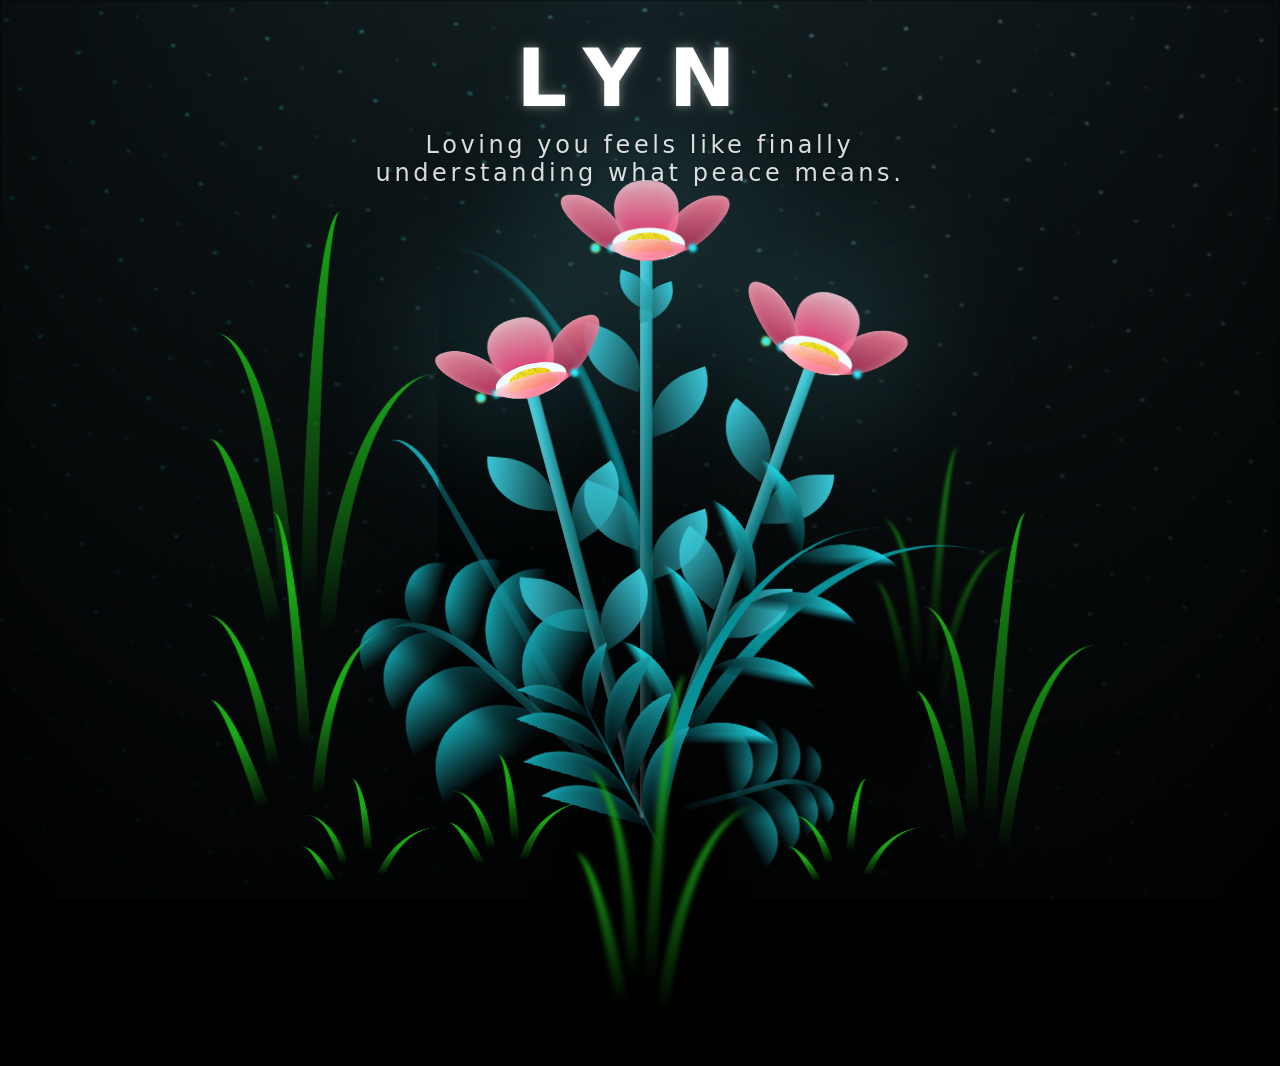
==== commit 59447c1d: "Add files via upload" ====
--- a/bloomingFlowers.html
+++ b/bloomingFlowers.html
@@ -9,8 +9,11 @@
     <title>flowers</title>
 </head>
 <body class="container">
+    <div class="title-overlay">
+      <span class="title-overlay__name">LYN</span>
+      <span class="title-overlay__phrase">Loving you feels like finally understanding what peace means.</span>
+    </div>
     <div class="night"></div>
-    <h1 class="love-message">Blooming with Love 💕</h1>
     <div class="flowers">
       <div class="flower flower--1">
         <div class="flower__leafs flower__leafs--1">
--- a/bloomingFlowers.css
+++ b/bloomingFlowers.css
@@ -18,6 +18,38 @@
   background-color: var(--dark-color);
   overflow: hidden;
   perspective: 1000px;
+}
+
+.title-overlay {
+  position: fixed;
+  top: 2rem;
+  left: 50%;
+  transform: translateX(-50%);
+  z-index: 25;
+  color: #fff;
+  font-family: system-ui, -apple-system, BlinkMacSystemFont, "Segoe UI", sans-serif;
+  text-align: center;
+  pointer-events: none;
+}
+
+.title-overlay__name {
+  display: block;
+  font-size: clamp(2.5rem, 8vw, 5rem);
+  font-weight: 800;
+  letter-spacing: 0.35em;
+  text-transform: uppercase;
+  text-shadow: 0 0 0.5rem rgba(255, 255, 255, 0.35), 0 0 1.25rem rgba(255, 255, 255, 0.15);
+}
+
+.title-overlay__phrase {
+  display: block;
+  margin-top: 0.35rem;
+  font-size: clamp(1rem, 3vw, 1.5rem);
+  font-weight: 500;
+  letter-spacing: 0.15em;
+  text-transform: none;
+  opacity: 0.85;
+  text-shadow: 0 0 0.25rem rgba(0, 0, 0, 0.3);
 }
 
 .night {
